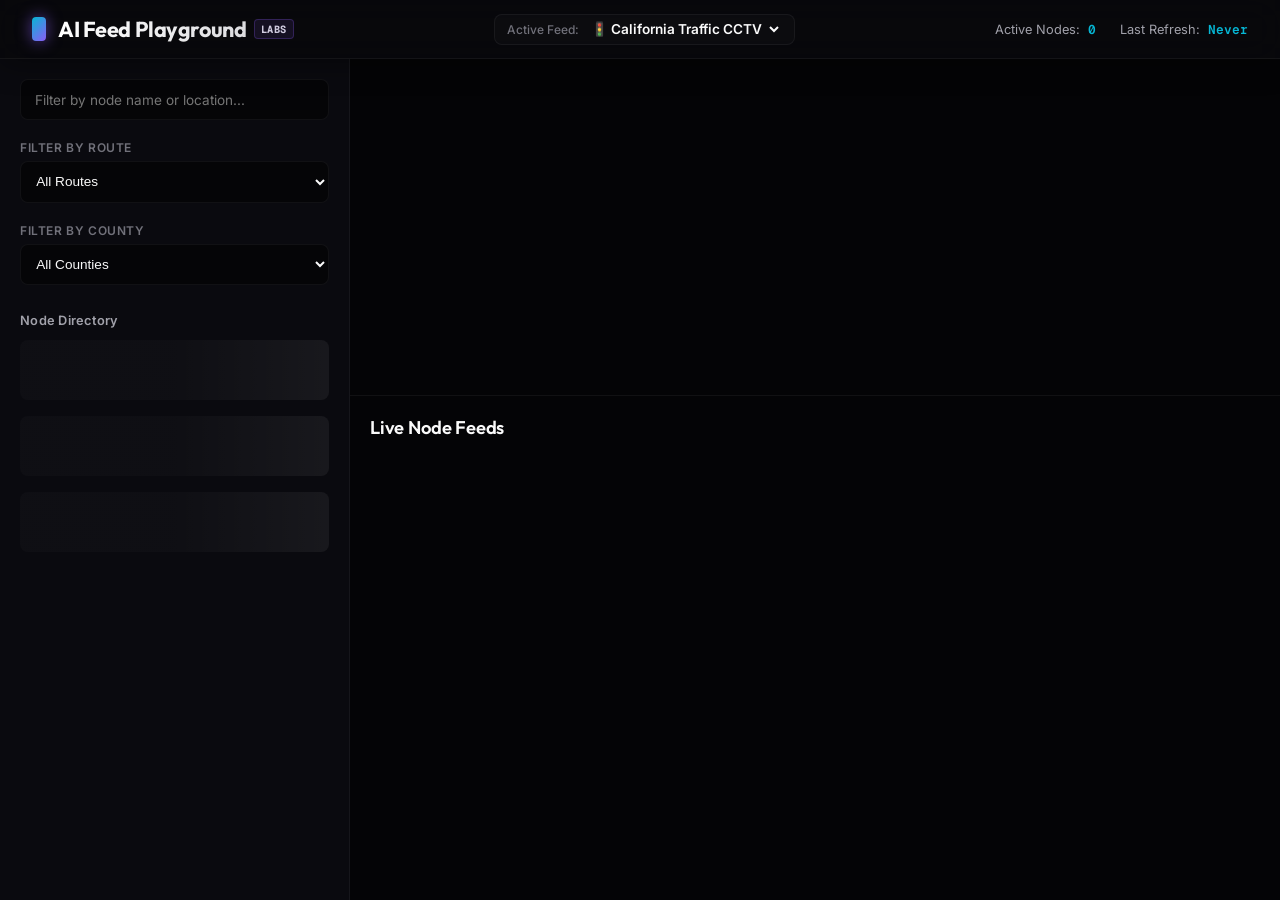
==== outputs/ui/index.html @ daa3f90f "feat: restructure to modular multi-feed architecture with Vercel Labs AI Playground UI" ====
<!DOCTYPE html>
<html lang="en">
<head>
    <meta charset="UTF-8">
    <meta name="viewport" content="width=device-width, initial-scale=1.0">
    <title>AI Data Feed Playground — Vercel Labs</title>
    <meta name="description" content="Interactive AI playground analyzing live data feeds using Google Gemini.">
    <!-- Google Fonts -->
    <link rel="preconnect" href="https://fonts.googleapis.com">
    <link rel="preconnect" href="https://fonts.gstatic.com" crossorigin>
    <link href="https://fonts.googleapis.com/css2?family=Geist+Mono:wght@400;500;700&family=Inter:wght@300;400;500;600;700&family=Outfit:wght@500;600;700;800&display=swap" rel="stylesheet">
    <!-- Custom CSS -->
    <link rel="stylesheet" href="style.css">
</head>
<body>

    <!-- Header -->
    <header id="main-header">
        <div class="logo-container">
            <div class="logo-badge"></div>
            <h1>AI Feed Playground <span class="labs-tag">LABS</span></h1>
        </div>
        
        <!-- Feed Type Selector -->
        <div class="feed-selector-wrapper">
            <span class="feed-selector-label">Active Feed:</span>
            <select id="feed-select" class="feed-select-premium">
                <option value="traffic">🚦 California Traffic CCTV</option>
                <option value="zoo">🐼 Live Zoo Animal Cams</option>
            </select>
        </div>

        <div class="stats-container">
            <div class="stat-item" id="stat-cameras">
                Active Nodes: <span class="stat-val" id="active-count">0</span>
            </div>
            <div class="stat-item" id="stat-updated">
                Last Refresh: <span class="stat-val" id="last-updated-time">Never</span>
            </div>
        </div>
    </header>

    <!-- Main Application Container -->
    <main class="app-container" id="app-main">
        
        <!-- Sidebar Controls -->
        <aside class="sidebar" id="app-sidebar">
            <!-- Search -->
            <div class="search-box">
                <input type="text" id="search-input" class="search-input" placeholder="Filter by node name or location..." aria-label="Search nodes">
            </div>

            <!-- Route/Zone Filter -->
            <div class="filter-group">
                <label for="route-filter" class="filter-label" id="route-filter-label">Filter by Route</label>
                <select id="route-filter" class="filter-select">
                    <option value="all">All Routes</option>
                </select>
            </div>

            <!-- County/Sector Filter -->
            <div class="filter-group">
                <label for="county-filter" class="filter-label" id="county-filter-label">Filter by County</label>
                <select id="county-filter" class="filter-select">
                    <option value="all">All Counties</option>
                </select>
            </div>

            <!-- List View -->
            <div class="active-listing">
                <div class="listing-title">Node Directory</div>
                <div id="camera-list" class="camera-list-item-container">
                    <div class="shimmer" style="height: 60px; border-radius: 8px; margin-bottom: 0.50rem;"></div>
                    <div class="shimmer" style="height: 60px; border-radius: 8px; margin-bottom: 0.50rem;"></div>
                    <div class="shimmer" style="height: 60px; border-radius: 8px; margin-bottom: 0.50rem;"></div>
                </div>
            </div>
        </aside>

        <!-- Right Side Content -->
        <div class="content-area" id="main-content">
            
            <!-- Map Section -->
            <section class="map-section" aria-label="Interactive Node Map">
                <div id="map"></div>
            </section>

            <!-- Card Gallery -->
            <section class="gallery-section" aria-label="Node Feeds Grid">
                <div class="gallery-header">
                    <h2 class="gallery-title" id="gallery-header-title">Live Node Feeds</h2>
                </div>
                <div class="gallery-grid" id="camera-gallery">
                    <!-- Cards loaded dynamically -->
                </div>
            </section>

        </div>
    </main>

    <!-- Split-Screen Detail & Intelligence Sandbox Modal -->
    <div class="modal" id="camera-modal" role="dialog" aria-modal="true" aria-labelledby="modal-camera-title">
        <div class="modal-content">
            <button class="modal-close" id="modal-close-btn" aria-label="Close modal">&times;</button>
            
            <div class="modal-split-container">
                <!-- Left Column: Image -->
                <div class="modal-left-panel">
                    <div class="modal-img-container">
                        <img src="" alt="" class="modal-img" id="modal-image">
                    </div>
                </div>
                
                <!-- Right Column: Info & AI Sandbox -->
                <div class="modal-right-panel">
                    <div class="modal-info-section">
                        <h3 class="modal-title" id="modal-camera-title">Camera Title</h3>
                        <div class="modal-meta-grid">
                            <div>
                                <span class="modal-meta-label" id="modal-lbl-route">Route:</span>
                                <span class="modal-meta-value" id="modal-route">N/A</span>
                            </div>
                            <div>
                                <span class="modal-meta-label">Direction:</span>
                                <span class="modal-meta-value" id="modal-direction">N/A</span>
                            </div>
                            <div>
                                <span class="modal-meta-label" id="modal-lbl-county">County:</span>
                                <span class="modal-meta-value" id="modal-county">N/A</span>
                            </div>
                            <div>
                                <span class="modal-meta-label">Nearby:</span>
                                <span class="modal-meta-value" id="modal-nearby">N/A</span>
                            </div>
                        </div>
                    </div>
                    
                    <!-- Intelligence Sandbox Panel -->
                    <div class="intelligence-sandbox">
                        <div class="sandbox-header">
                            <div class="sandbox-pulse-dot"></div>
                            <h4>AI Intelligence Sandbox</h4>
                        </div>
                        <p class="sandbox-desc">Interact with Gemini to analyze the live camera feed below. Select a goal or write a custom query.</p>
                        
                        <!-- Analysis Prompt Selector -->
                        <div class="sandbox-field-group">
                            <label for="prompt-select" class="sandbox-label">Analysis Objective</label>
                            <select id="prompt-select" class="sandbox-select">
                                <option value="describe">📝 General Description</option>
                                <option value="count">🧮 Count Objects / Animals</option>
                                <option value="hazard">⚠️ Assess Hazards / Activities</option>
                                <option value="custom">✨ Custom User Query</option>
                            </select>
                        </div>
                        
                        <!-- Custom Prompt Textarea (Hidden by default) -->
                        <div class="sandbox-field-group" id="custom-prompt-group" style="display: none;">
                            <label for="custom-prompt-input" class="sandbox-label">Custom Query Prompt</label>
                            <textarea id="custom-prompt-input" class="sandbox-textarea" placeholder="e.g. Is there any animal sleeping in the tree or a vehicle passing by?"></textarea>
                        </div>
                        
                        <!-- Action Button -->
                        <button id="run-analysis-btn" class="sandbox-action-btn">
                            <span class="btn-text">Run AI Analysis</span>
                            <div class="btn-glow"></div>
                        </button>
                        
                        <!-- Results Container -->
                        <div class="sandbox-result-box" id="analysis-result-container">
                            <div class="result-placeholder" id="result-placeholder">
                                Waiting for analysis parameters. Select a goal and click Run.
                            </div>
                            <div class="result-loader" id="result-loader" style="display: none;">
                                <div class="labs-spinner"></div>
                                <span class="loading-text">Gemini is inspecting frame...</span>
                            </div>
                            <div class="result-body" id="analysis-result-content" style="display: none;">
                                <!-- AI output markdown/text gets rendered here -->
                            </div>
                        </div>
                    </div>
                </div>
            </div>
        </div>
    </div>

    <!-- Google Maps JS API -->
    <script src="https://maps.googleapis.com/maps/api/js?key={{GOOGLE_MAPS_API_KEY}}"></script>
    <!-- Custom Application Logic -->
    <script src="app.js"></script>
</body>
</html>
---- outputs/ui/style.css ----
@import url('https://fonts.googleapis.com/css2?family=Geist+Mono:wght@400;500;700&family=Inter:wght@300;400;500;600;700&family=Outfit:wght@500;600;700;800&display=swap');

:root {
    --bg-primary: #040406;
    --bg-secondary: #0a0a0f;
    --bg-card: rgba(13, 13, 21, 0.6);
    --border-color: rgba(255, 255, 255, 0.05);
    --border-hover: rgba(139, 92, 246, 0.4); /* Violet accent */
    
    --accent-cyan: #06b6d4;
    --accent-violet: #8b5cf6;
    --accent-pink: #ec4899;
    --accent-green: #10b981;
    --accent-amber: #f59e0b;
    
    --text-primary: #fafafa;
    --text-secondary: #a1a1aa;
    --text-muted: #71717a;
    
    --glass-blur: blur(16px);
    --glass-bg: rgba(10, 10, 15, 0.7);
    
    --shadow-premium: 0 12px 40px 0 rgba(0, 0, 0, 0.8), inset 0 1px 0 rgba(255, 255, 255, 0.05);
    --shadow-glow: 0 0 20px rgba(139, 92, 246, 0.15);
    
    --font-sans: 'Inter', sans-serif;
    --font-heading: 'Outfit', sans-serif;
    --font-mono: 'Geist Mono', monospace;
}

* {
    margin: 0;
    padding: 0;
    box-sizing: border-box;
    scrollbar-width: thin;
    scrollbar-color: rgba(255, 255, 255, 0.08) transparent;
}

body {
    background-color: var(--bg-primary);
    color: var(--text-primary);
    font-family: var(--font-sans);
    min-height: 100vh;
    overflow-x: hidden;
    display: flex;
    flex-direction: column;
}

/* Scrollbar styling */
::-webkit-scrollbar {
    width: 6px;
    height: 6px;
}
::-webkit-scrollbar-track {
    background: transparent;
}
::-webkit-scrollbar-thumb {
    background: rgba(255, 255, 255, 0.08);
    border-radius: 10px;
}
::-webkit-scrollbar-thumb:hover {
    background: var(--accent-violet);
}

/* Header */
header {
    background: var(--glass-bg);
    backdrop-filter: var(--glass-blur);
    border-bottom: 1px solid var(--border-color);
    padding: 0.85rem 2rem;
    position: sticky;
    top: 0;
    z-index: 1000;
    display: flex;
    justify-content: space-between;
    align-items: center;
    box-shadow: 0 4px 30px rgba(0, 0, 0, 0.4);
}

.logo-container {
    display: flex;
    align-items: center;
    gap: 0.75rem;
}

.logo-badge {
    background: linear-gradient(135deg, var(--accent-cyan), var(--accent-violet));
    width: 14px;
    height: 24px;
    border-radius: 4px;
    box-shadow: 0 0 15px rgba(139, 92, 246, 0.6);
}

h1 {
    font-family: var(--font-heading);
    font-size: 1.35rem;
    font-weight: 700;
    letter-spacing: -0.02em;
    background: linear-gradient(to right, #ffffff, #d4d4d8);
    -webkit-background-clip: text;
    -webkit-text-fill-color: transparent;
    display: flex;
    align-items: center;
    gap: 0.5rem;
}

.labs-tag {
    font-size: 0.65rem;
    font-family: var(--font-mono);
    color: var(--accent-violet);
    background: rgba(139, 92, 246, 0.1);
    border: 1px solid rgba(139, 92, 246, 0.25);
    padding: 0.15rem 0.35rem;
    border-radius: 4px;
    font-weight: 700;
    letter-spacing: 0.05em;
}

/* Feed Selector Header Control */
.feed-selector-wrapper {
    display: flex;
    align-items: center;
    gap: 0.5rem;
    background: rgba(255, 255, 255, 0.02);
    border: 1px solid var(--border-color);
    padding: 0.35rem 0.75rem;
    border-radius: 8px;
}

.feed-selector-label {
    font-size: 0.75rem;
    color: var(--text-muted);
    font-weight: 500;
}

.feed-select-premium {
    background: transparent;
    border: none;
    color: var(--text-primary);
    font-family: var(--font-sans);
    font-size: 0.85rem;
    font-weight: 600;
    cursor: pointer;
    outline: none;
    padding-right: 0.25rem;
}

.feed-select-premium option {
    background: var(--bg-secondary);
    color: var(--text-primary);
}

.stats-container {
    display: flex;
    align-items: center;
    gap: 1.5rem;
}

.stat-item {
    font-size: 0.8rem;
    color: var(--text-secondary);
}

.stat-val {
    color: var(--accent-cyan);
    font-weight: 600;
    margin-left: 0.25rem;
    font-family: var(--font-mono);
}

/* Main Layout */
.app-container {
    display: grid;
    grid-template-columns: 350px 1fr;
    flex: 1;
    height: calc(100vh - 58px);
    overflow: hidden;
}

/* Sidebar */
.sidebar {
    background: var(--bg-secondary);
    border-right: 1px solid var(--border-color);
    padding: 1.25rem;
    display: flex;
    flex-direction: column;
    gap: 1.25rem;
    overflow-y: auto;
}

.search-box {
    position: relative;
}

.search-input {
    width: 100%;
    background: rgba(0, 0, 0, 0.5);
    border: 1px solid var(--border-color);
    border-radius: 8px;
    padding: 0.7rem 0.9rem;
    color: var(--text-primary);
    font-family: var(--font-sans);
    font-size: 0.85rem;
    outline: none;
    transition: all 0.25s cubic-bezier(0.4, 0, 0.2, 1);
}

.search-input:focus {
    border-color: var(--accent-violet);
    box-shadow: 0 0 15px rgba(139, 92, 246, 0.1);
}

.filter-group {
    display: flex;
    flex-direction: column;
    gap: 0.4rem;
}

.filter-label {
    font-size: 0.75rem;
    font-weight: 600;
    text-transform: uppercase;
    letter-spacing: 0.05em;
    color: var(--text-muted);
}

.filter-select {
    width: 100%;
    background: rgba(0, 0, 0, 0.5);
    border: 1px solid var(--border-color);
    border-radius: 8px;
    padding: 0.7rem;
    color: var(--text-primary);
    font-size: 0.85rem;
    outline: none;
    cursor: pointer;
    transition: all 0.25s ease;
}

.filter-select:focus {
    border-color: var(--accent-violet);
}

.active-listing {
    flex: 1;
    display: flex;
    flex-direction: column;
    gap: 0.75rem;
    overflow-y: auto;
    margin-top: 0.5rem;
}

.listing-title {
    font-size: 0.8rem;
    font-weight: 600;
    color: var(--text-secondary);
    letter-spacing: 0.02em;
}

.camera-list-item-container {
    display: flex;
    flex-direction: column;
    gap: 0.5rem;
}

.camera-list-item {
    background: var(--bg-card);
    border: 1px solid var(--border-color);
    border-radius: 8px;
    padding: 0.75rem;
    cursor: pointer;
    transition: all 0.2s ease;
    display: flex;
    flex-direction: column;
    gap: 0.25rem;
}

.camera-list-item:hover {
    border-color: var(--border-hover);
    transform: translateY(-1px);
    background: rgba(255, 255, 255, 0.01);
}

.camera-list-item.selected {
    border-color: var(--accent-violet);
    background: rgba(139, 92, 246, 0.08);
}

.item-name {
    font-size: 0.8rem;
    font-weight: 500;
    color: var(--text-primary);
}

.item-meta {
    font-size: 0.7rem;
    color: var(--text-muted);
    display: flex;
    justify-content: space-between;
}

/* Content Area */
.content-area {
    display: flex;
    flex-direction: column;
    overflow-y: auto;
}

.map-section {
    height: 40%;
    min-height: 280px;
    border-bottom: 1px solid var(--border-color);
    position: relative;
}

#map {
    width: 100%;
    height: 100%;
}

/* Gallery Section */
.gallery-section {
    padding: 1.25rem;
    flex: 1;
    display: flex;
    flex-direction: column;
    gap: 1rem;
}

.gallery-header {
    display: flex;
    justify-content: space-between;
    align-items: center;
}

.gallery-title {
    font-family: var(--font-heading);
    font-size: 1.15rem;
    font-weight: 600;
    letter-spacing: -0.01em;
}

.gallery-grid {
    display: grid;
    grid-template-columns: repeat(auto-fill, minmax(260px, 1fr));
    gap: 1rem;
}

/* Camera Card */
.camera-card {
    background: var(--bg-card);
    border: 1px solid var(--border-color);
    border-radius: 12px;
    overflow: hidden;
    transition: all 0.3s cubic-bezier(0.4, 0, 0.2, 1);
    box-shadow: 0 4px 20px rgba(0, 0, 0, 0.4);
    display: flex;
    flex-direction: column;
}

.camera-card:hover {
    border-color: var(--border-hover);
    transform: translateY(-2px);
    box-shadow: var(--shadow-premium), var(--shadow-glow);
}

.card-img-wrapper {
    position: relative;
    aspect-ratio: 16/10;
    background-color: #020203;
    overflow: hidden;
    cursor: pointer;
}

.card-img {
    width: 100%;
    height: 100%;
    object-fit: cover;
    transition: transform 0.6s cubic-bezier(0.16, 1, 0.3, 1);
}

.camera-card:hover .card-img {
    transform: scale(1.04);
}

.card-badge {
    position: absolute;
    top: 0.5rem;
    right: 0.5rem;
    background: rgba(4, 4, 6, 0.85);
    border: 1px solid var(--border-color);
    padding: 0.2rem 0.45rem;
    border-radius: 4px;
    font-size: 0.65rem;
    font-weight: 600;
    color: var(--accent-cyan);
    letter-spacing: 0.05em;
    text-transform: uppercase;
}

.card-body {
    padding: 0.85rem;
    display: flex;
    flex-direction: column;
    gap: 0.35rem;
}

.card-title {
    font-size: 0.85rem;
    font-weight: 600;
    color: var(--text-primary);
    line-height: 1.3;
}

.card-meta {
    display: flex;
    justify-content: space-between;
    font-size: 0.7rem;
    color: var(--text-muted);
}

/* Modal Split Screen Styling */
.modal {
    display: none;
    position: fixed;
    top: 0;
    left: 0;
    width: 100vw;
    height: 100vh;
    background: rgba(2, 2, 3, 0.85);
    backdrop-filter: blur(20px);
    z-index: 2000;
    justify-content: center;
    align-items: center;
    padding: 1.5rem;
    opacity: 0;
    transition: opacity 0.3s cubic-bezier(0.16, 1, 0.3, 1);
}

.modal.show {
    display: flex;
    opacity: 1;
}

.modal-content {
    background: var(--bg-secondary);
    border: 1px solid var(--border-color);
    border-radius: 16px;
    max-width: 1100px;
    width: 100%;
    max-height: 90vh;
    overflow: hidden;
    position: relative;
    box-shadow: var(--shadow-premium);
    transform: scale(0.97);
    transition: transform 0.3s cubic-bezier(0.16, 1, 0.3, 1);
}

.modal.show .modal-content {
    transform: scale(1);
}

.modal-close {
    position: absolute;
    top: 1rem;
    right: 1rem;
    background: rgba(255, 255, 255, 0.03);
    border: 1px solid var(--border-color);
    width: 32px;
    height: 32px;
    border-radius: 50%;
    display: flex;
    justify-content: center;
    align-items: center;
    color: var(--text-secondary);
    font-size: 1rem;
    cursor: pointer;
    transition: all 0.2s ease;
    z-index: 10;
}

.modal-close:hover {
    background: var(--accent-violet);
    color: #ffffff;
    transform: rotate(90deg);
}

/* Split screen layout */
.modal-split-container {
    display: grid;
    grid-template-columns: 1.2fr 1fr;
    height: 100%;
    max-height: 90vh;
}

.modal-left-panel {
    background: #020203;
    display: flex;
    align-items: center;
    justify-content: center;
    border-right: 1px solid var(--border-color);
}

.modal-img-container {
    width: 100%;
    height: 100%;
    aspect-ratio: 16/10;
    max-height: 80vh;
}

.modal-img {
    width: 100%;
    height: 100%;
    object-fit: contain;
}

.modal-right-panel {
    padding: 1.5rem;
    display: flex;
    flex-direction: column;
    gap: 1.25rem;
    overflow-y: auto;
    max-height: 90vh;
}

.modal-info-section {
    display: flex;
    flex-direction: column;
    gap: 0.75rem;
    border-bottom: 1px solid var(--border-color);
    padding-bottom: 1rem;
}

.modal-title {
    font-family: var(--font-heading);
    font-size: 1.2rem;
    font-weight: 700;
}

.modal-meta-grid {
    display: grid;
    grid-template-columns: repeat(2, 1fr);
    gap: 0.5rem;
    font-size: 0.8rem;
}

.modal-meta-label {
    color: var(--text-muted);
    font-weight: 500;
}

.modal-meta-value {
    color: var(--text-secondary);
}

/* Intelligence Sandbox Style */
.intelligence-sandbox {
    background: rgba(255, 255, 255, 0.02);
    border: 1px solid var(--border-color);
    border-radius: 10px;
    padding: 1rem;
    display: flex;
    flex-direction: column;
    gap: 0.85rem;
}

.sandbox-header {
    display: flex;
    align-items: center;
    gap: 0.5rem;
}

.sandbox-pulse-dot {
    width: 8px;
    height: 8px;
    background-color: var(--accent-violet);
    border-radius: 50%;
    box-shadow: 0 0 10px var(--accent-violet);
    animation: labs-pulse 2s infinite;
}

@keyframes labs-pulse {
    0% { transform: scale(0.9); opacity: 0.6; }
    50% { transform: scale(1.15); opacity: 1; }
    100% { transform: scale(0.9); opacity: 0.6; }
}

.sandbox-header h4 {
    font-family: var(--font-heading);
    font-size: 0.95rem;
    font-weight: 600;
    letter-spacing: -0.01em;
}

.sandbox-desc {
    font-size: 0.75rem;
    color: var(--text-secondary);
    line-height: 1.4;
}

.sandbox-field-group {
    display: flex;
    flex-direction: column;
    gap: 0.35rem;
}

.sandbox-label {
    font-size: 0.7rem;
    font-weight: 600;
    text-transform: uppercase;
    letter-spacing: 0.04em;
    color: var(--text-muted);
}

.sandbox-select {
    background: #020203;
    border: 1px solid var(--border-color);
    color: var(--text-primary);
    border-radius: 6px;
    padding: 0.55rem;
    font-size: 0.8rem;
    outline: none;
    cursor: pointer;
    font-family: var(--font-sans);
}

.sandbox-select:focus {
    border-color: var(--accent-violet);
}

.sandbox-textarea {
    background: #020203;
    border: 1px solid var(--border-color);
    color: var(--text-primary);
    border-radius: 6px;
    padding: 0.55rem;
    font-size: 0.8rem;
    outline: none;
    resize: none;
    height: 60px;
    font-family: var(--font-sans);
}

.sandbox-textarea:focus {
    border-color: var(--accent-violet);
}

.sandbox-action-btn {
    background: #ffffff;
    color: #000000;
    border: none;
    padding: 0.65rem;
    border-radius: 6px;
    font-size: 0.8rem;
    font-weight: 600;
    cursor: pointer;
    position: relative;
    overflow: hidden;
    transition: all 0.2s ease;
    display: flex;
    justify-content: center;
    align-items: center;
}

.sandbox-action-btn:hover {
    background: #e4e4e7;
    box-shadow: 0 4px 15px rgba(255, 255, 255, 0.1);
}

/* Results Display Box */
.sandbox-result-box {
    background: #020203;
    border: 1px solid var(--border-color);
    border-radius: 6px;
    padding: 0.75rem;
    min-height: 100px;
    max-height: 250px;
    overflow-y: auto;
    font-family: var(--font-mono);
    font-size: 0.75rem;
    line-height: 1.5;
}

.result-placeholder {
    color: var(--text-muted);
    text-align: center;
    padding-top: 1.5rem;
}

.result-loader {
    display: flex;
    flex-direction: column;
    align-items: center;
    gap: 0.5rem;
    padding-top: 1rem;
    color: var(--text-secondary);
}

.labs-spinner {
    width: 20px;
    height: 20px;
    border: 2px solid rgba(139, 92, 246, 0.1);
    border-top: 2px solid var(--accent-violet);
    border-radius: 50%;
    animation: labs-spin 0.8s linear infinite;
}

@keyframes labs-spin {
    0% { transform: rotate(0deg); }
    100% { transform: rotate(360deg); }
}

.result-body {
    color: #e4e4e7;
    white-space: pre-wrap;
}

/* Shimmer/Empty states */
.shimmer {
    background: linear-gradient(90deg, rgba(255, 255, 255, 0.02) 25%, rgba(255, 255, 255, 0.06) 50%, rgba(255, 255, 255, 0.02) 75%);
    background-size: 200% 100%;
    animation: loading-shimmer 1.5s infinite;
}

@keyframes loading-shimmer {
    0% { background-position: 200% 0; }
    100% { background-position: -200% 0; }
}

.empty-state {
    grid-column: 1 / -1;
    text-align: center;
    padding: 2.5rem;
    color: var(--text-muted);
    font-size: 0.85rem;
    border: 1px dashed var(--border-color);
    border-radius: 8px;
}

/* Leaflet Info Window styling overrides */
.gm-style .gm-style-iw-c {
    background-color: var(--bg-secondary) !important;
    border: 1px solid var(--border-color) !important;
    border-radius: 10px !important;
    box-shadow: var(--shadow-premium) !important;
}

.gm-style .gm-style-iw-t::after {
    background: var(--bg-secondary) !important;
    border-left: 1px solid var(--border-color) !important;
    border-bottom: 1px solid var(--border-color) !important;
}

.gm-style .gm-style-iw-d {
    overflow: hidden !important;
}

/* Responsive split modal */
@media (max-width: 900px) {
    .app-container {
        grid-template-columns: 1fr;
        height: auto;
        overflow: visible;
    }
    
    .sidebar {
        height: 380px;
        border-right: none;
        border-bottom: 1px solid var(--border-color);
    }
    
    .content-area {
        height: auto;
        overflow: visible;
    }
    
    .map-section {
        height: 320px;
    }
    
    .modal-split-container {
        grid-template-columns: 1fr;
        max-height: 85vh;
        overflow-y: auto;
    }
    
    .modal-left-panel {
        border-right: none;
        border-bottom: 1px solid var(--border-color);
        max-height: 300px;
    }
    
    .modal-right-panel {
        max-height: none;
    }
}
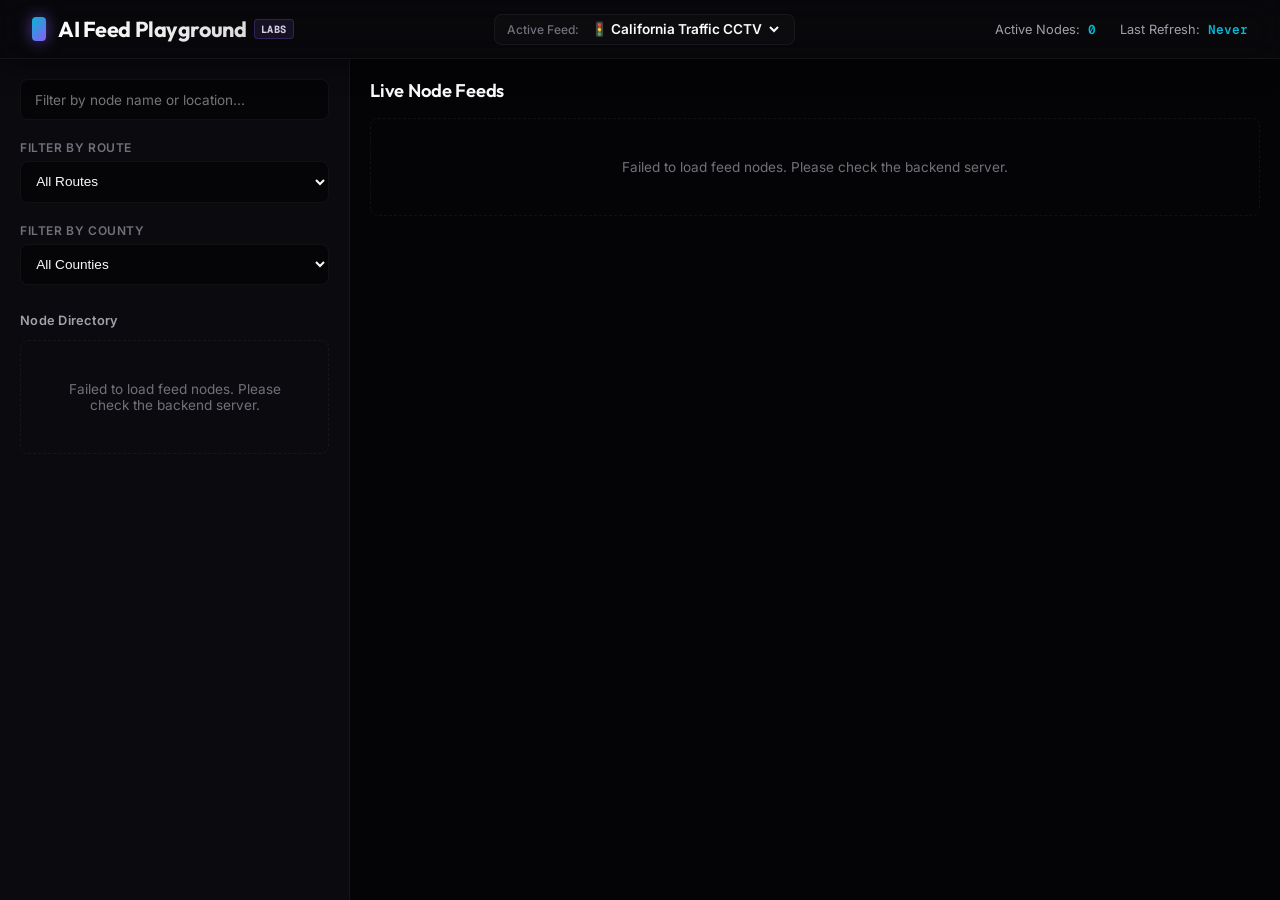
==== commit 7dde6217: "Remove Google Maps logic and layout to fix UI glitching" ====
--- a/outputs/ui/index.html
+++ b/outputs/ui/index.html
@@ -80,10 +80,6 @@
         <!-- Right Side Content -->
         <div class="content-area" id="main-content">
             
-            <!-- Map Section -->
-            <section class="map-section" aria-label="Interactive Node Map">
-                <div id="map"></div>
-            </section>
 
             <!-- Card Gallery -->
             <section class="gallery-section" aria-label="Node Feeds Grid">
@@ -104,10 +100,13 @@
             <button class="modal-close" id="modal-close-btn" aria-label="Close modal">&times;</button>
             
             <div class="modal-split-container">
-                <!-- Left Column: Image -->
+                <!-- Left Column: Image / Live Stream -->
                 <div class="modal-left-panel">
                     <div class="modal-img-container">
                         <img src="" alt="" class="modal-img" id="modal-image">
+                        <iframe id="modal-youtube-frame" class="modal-youtube-frame"
+                            src="" frameborder="0" allow="autoplay; encrypted-media"
+                            allowfullscreen style="display:none;"></iframe>
                     </div>
                 </div>
                 
@@ -185,8 +184,7 @@
         </div>
     </div>
 
-    <!-- Google Maps JS API -->
-    <script src="https://maps.googleapis.com/maps/api/js?key={{GOOGLE_MAPS_API_KEY}}"></script>
+
     <!-- Custom Application Logic -->
     <script src="app.js"></script>
 </body>
--- a/outputs/ui/style.css
+++ b/outputs/ui/style.css
@@ -514,6 +514,13 @@
     object-fit: contain;
 }
 
+.modal-youtube-frame {
+    width: 100%;
+    height: 100%;
+    border: none;
+    border-radius: 8px;
+}
+
 .modal-right-panel {
     padding: 1.5rem;
     display: flex;
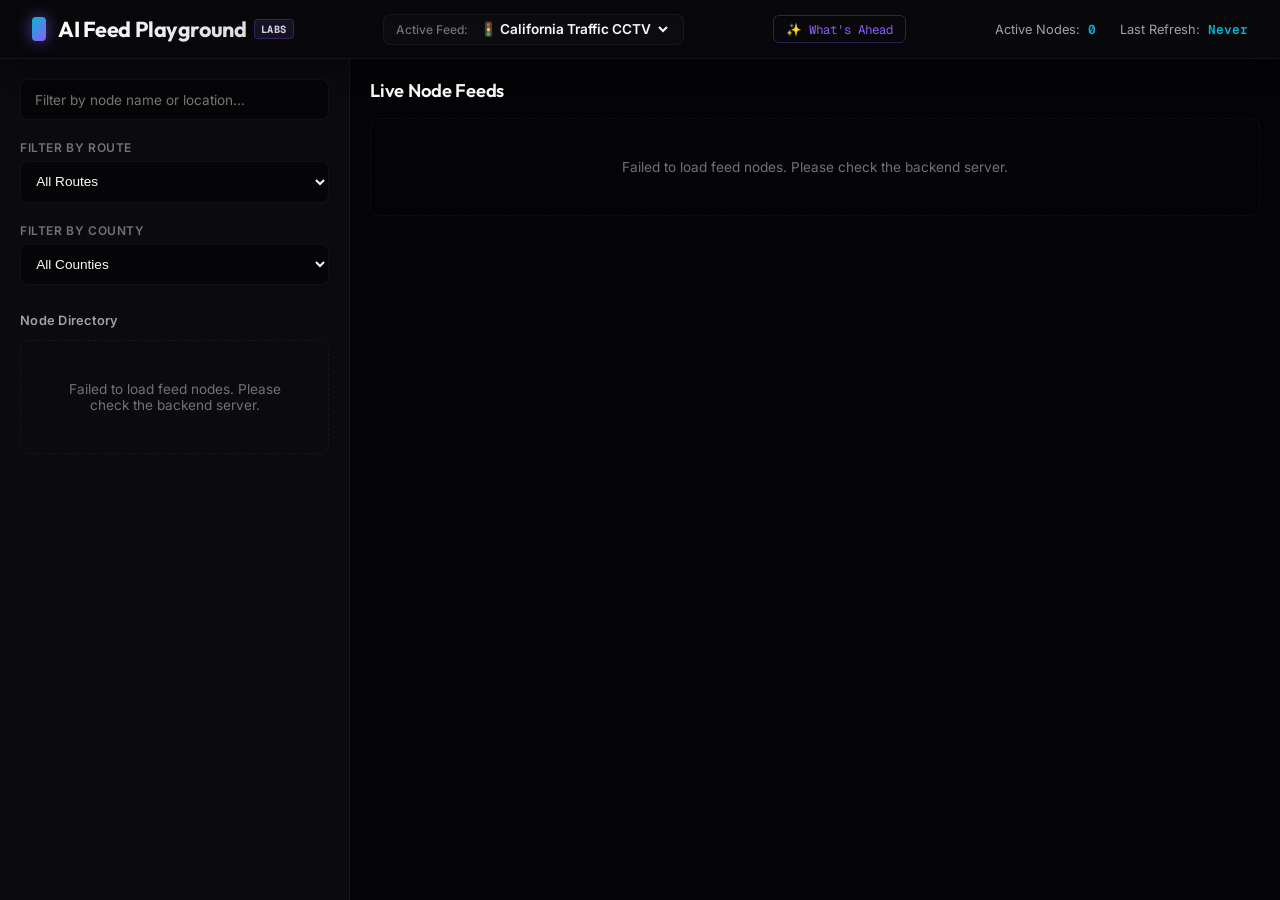
==== commit 491c24f0: "feat: add route-based scavenger hunt with Gemini vision Adds "What's Ahead" feature at /scavenger.ht" ====
--- a/outputs/ui/index.html
+++ b/outputs/ui/index.html
@@ -29,6 +29,8 @@
                 <option value="zoo">🐼 Live Zoo Animal Cams</option>
             </select>
         </div>
+
+        <a href="/scavenger.html" style="font-size:0.78rem;font-family:'Geist Mono',monospace;color:var(--accent-violet);text-decoration:none;border:1px solid rgba(139,92,246,0.3);padding:0.3rem 0.75rem;border-radius:6px;transition:background 0.2s;" onmouseover="this.style.background='rgba(139,92,246,0.1)'" onmouseout="this.style.background='transparent'">✨ What's Ahead</a>
 
         <div class="stats-container">
             <div class="stat-item" id="stat-cameras">
--- a/outputs/ui/style.css
+++ b/outputs/ui/style.css
@@ -12,6 +12,7 @@
     --accent-pink: #ec4899;
     --accent-green: #10b981;
     --accent-amber: #f59e0b;
+    --accent-danger: #f43f5e;
     
     --text-primary: #fafafa;
     --text-secondary: #a1a1aa;
@@ -383,10 +384,17 @@
     transform: scale(1.04);
 }
 
-.card-badge {
+.card-badges {
     position: absolute;
     top: 0.5rem;
     right: 0.5rem;
+    display: flex;
+    gap: 0.35rem;
+    align-items: center;
+    z-index: 5;
+}
+
+.card-badge {
     background: rgba(4, 4, 6, 0.85);
     border: 1px solid var(--border-color);
     padding: 0.2rem 0.45rem;
@@ -801,3 +809,109 @@
         max-height: none;
     }
 }
+
+/* Count Badge styles */
+.count-badge {
+    background: rgba(10, 10, 15, 0.85);
+    border: 1px solid var(--border-color);
+    padding: 0.2rem 0.45rem;
+    border-radius: 4px;
+    font-size: 0.65rem;
+    font-weight: 600;
+    backdrop-filter: var(--glass-blur);
+    display: flex;
+    align-items: center;
+    gap: 4px;
+    box-shadow: 0 4px 10px rgba(0,0,0,0.3);
+}
+
+.count-badge.traffic-accent {
+    border-color: rgba(6, 182, 212, 0.4);
+    color: var(--accent-cyan);
+}
+
+.count-badge.zoo-accent {
+    border-color: rgba(139, 92, 246, 0.4);
+    color: var(--accent-violet);
+}
+
+/* Sidebar List Count Badge styles */
+.list-count-badge {
+    font-size: 0.65rem;
+    font-weight: 600;
+    padding: 0.15rem 0.4rem;
+    border-radius: 4px;
+    font-family: var(--font-mono);
+    white-space: nowrap;
+}
+
+.list-count-badge.traffic-accent {
+    background: rgba(6, 182, 212, 0.1);
+    border: 1px solid rgba(6, 182, 212, 0.25);
+    color: var(--accent-cyan);
+}
+
+.list-count-badge.zoo-accent {
+    background: rgba(139, 92, 246, 0.1);
+    border: 1px solid rgba(139, 92, 246, 0.25);
+    color: var(--accent-violet);
+}
+
+/* Safety Badge styles */
+.safety-badge {
+    background: rgba(10, 10, 15, 0.85);
+    border: 1px solid var(--border-color);
+    padding: 0.2rem 0.45rem;
+    border-radius: 4px;
+    font-size: 0.65rem;
+    font-weight: 600;
+    backdrop-filter: var(--glass-blur);
+    display: flex;
+    align-items: center;
+    gap: 4px;
+    box-shadow: 0 4px 10px rgba(0,0,0,0.3);
+}
+
+.safety-badge.safety-safe {
+    border-color: rgba(16, 185, 129, 0.4);
+    color: var(--accent-green);
+}
+
+.safety-badge.safety-warning {
+    border-color: rgba(245, 158, 11, 0.4);
+    color: var(--accent-amber);
+}
+
+.safety-badge.safety-danger {
+    border-color: rgba(244, 63, 94, 0.4);
+    color: var(--accent-danger);
+}
+
+/* Sidebar List Safety Badge styles */
+.list-safety-badge {
+    font-size: 0.65rem;
+    font-weight: 600;
+    padding: 0.15rem 0.4rem;
+    border-radius: 4px;
+    font-family: var(--font-mono);
+    white-space: nowrap;
+}
+
+.list-safety-badge.safety-safe {
+    background: rgba(16, 185, 129, 0.1);
+    border: 1px solid rgba(16, 185, 129, 0.25);
+    color: var(--accent-green);
+}
+
+.list-safety-badge.safety-warning {
+    background: rgba(245, 158, 11, 0.1);
+    border: 1px solid rgba(245, 158, 11, 0.25);
+    color: var(--accent-amber);
+}
+
+.list-safety-badge.safety-danger {
+    background: rgba(244, 63, 94, 0.1);
+    border: 1px solid rgba(244, 63, 94, 0.25);
+    color: var(--accent-danger);
+}
+
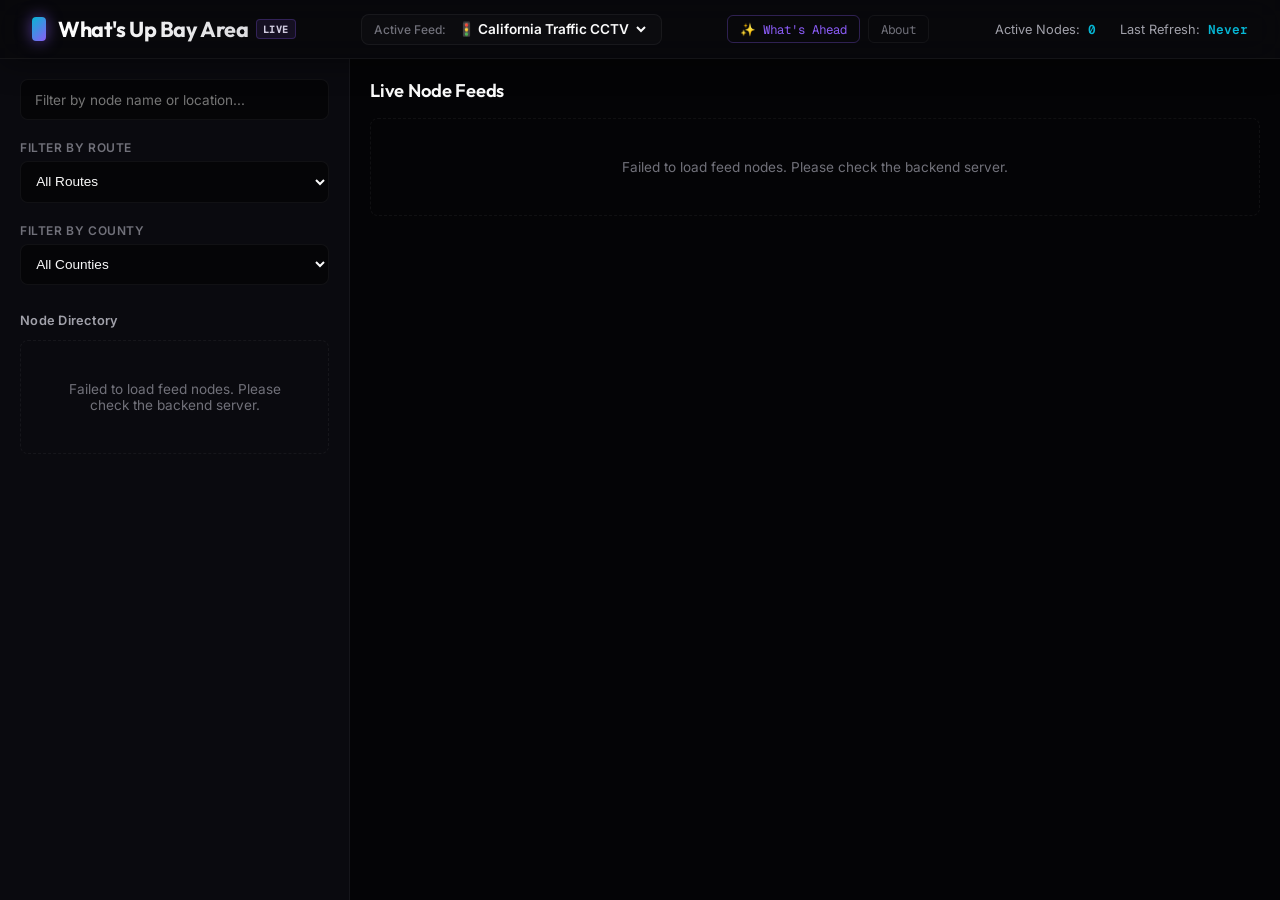
==== commit 5b6224d3: "feat: rebrand to What's Up Bay Area and add About page" ====
--- a/outputs/ui/index.html
+++ b/outputs/ui/index.html
@@ -3,7 +3,7 @@
 <head>
     <meta charset="UTF-8">
     <meta name="viewport" content="width=device-width, initial-scale=1.0">
-    <title>AI Data Feed Playground — Vercel Labs</title>
+    <title>What's Up Bay Area</title>
     <meta name="description" content="Interactive AI playground analyzing live data feeds using Google Gemini.">
     <!-- Google Fonts -->
     <link rel="preconnect" href="https://fonts.googleapis.com">
@@ -18,7 +18,7 @@
     <header id="main-header">
         <div class="logo-container">
             <div class="logo-badge"></div>
-            <h1>AI Feed Playground <span class="labs-tag">LABS</span></h1>
+            <h1>What's Up Bay Area <span class="labs-tag">LIVE</span></h1>
         </div>
         
         <!-- Feed Type Selector -->
@@ -30,7 +30,10 @@
             </select>
         </div>
 
-        <a href="/scavenger.html" style="font-size:0.78rem;font-family:'Geist Mono',monospace;color:var(--accent-violet);text-decoration:none;border:1px solid rgba(139,92,246,0.3);padding:0.3rem 0.75rem;border-radius:6px;transition:background 0.2s;" onmouseover="this.style.background='rgba(139,92,246,0.1)'" onmouseout="this.style.background='transparent'">✨ What's Ahead</a>
+        <div style="display:flex;gap:0.5rem;align-items:center;">
+            <a href="/scavenger.html" style="font-size:0.78rem;font-family:'Geist Mono',monospace;color:var(--accent-violet);text-decoration:none;border:1px solid rgba(139,92,246,0.3);padding:0.3rem 0.75rem;border-radius:6px;transition:background 0.2s;" onmouseover="this.style.background='rgba(139,92,246,0.1)'" onmouseout="this.style.background='transparent'">✨ What's Ahead</a>
+            <a href="/about.html" style="font-size:0.78rem;font-family:'Geist Mono',monospace;color:var(--text-muted);text-decoration:none;border:1px solid var(--border-color);padding:0.3rem 0.75rem;border-radius:6px;transition:background 0.2s,color 0.2s;" onmouseover="this.style.background='rgba(255,255,255,0.04)';this.style.color='var(--text-primary)'" onmouseout="this.style.background='transparent';this.style.color='var(--text-muted)'">About</a>
+        </div>
 
         <div class="stats-container">
             <div class="stat-item" id="stat-cameras">
--- a/outputs/ui/style.css
+++ b/outputs/ui/style.css
@@ -425,6 +425,24 @@
     justify-content: space-between;
     font-size: 0.7rem;
     color: var(--text-muted);
+}
+
+.fun-moment-box {
+    margin: 0 0.75rem 0.75rem;
+    padding: 0.5rem 0.65rem;
+    background: rgba(251, 191, 36, 0.07);
+    border: 1px solid rgba(251, 191, 36, 0.25);
+    border-radius: 8px;
+    font-size: 0.72rem;
+    color: #fbbf24;
+    line-height: 1.45;
+    font-style: italic;
+    animation: funFadeIn 0.4s ease;
+}
+
+@keyframes funFadeIn {
+    from { opacity: 0; transform: translateY(4px); }
+    to   { opacity: 1; transform: translateY(0); }
 }
 
 /* Modal Split Screen Styling */
@@ -915,3 +933,41 @@
     color: var(--accent-danger);
 }
 
+/* ── Air Quality Badge (card overlay) ─────────────────────────── */
+.aqi-badge {
+    background: rgba(10, 10, 15, 0.85);
+    border: 1px solid var(--border-color);
+    padding: 0.2rem 0.45rem;
+    border-radius: 4px;
+    font-size: 0.65rem;
+    font-weight: 600;
+    backdrop-filter: var(--glass-blur);
+    display: flex;
+    align-items: center;
+    gap: 4px;
+    box-shadow: 0 4px 10px rgba(0,0,0,0.3);
+}
+
+.aqi-badge.aqi-good          { border-color: rgba(16,185,129,0.5);  color: #10b981; }
+.aqi-badge.aqi-moderate      { border-color: rgba(234,179,8,0.5);   color: #eab308; }
+.aqi-badge.aqi-sensitive     { border-color: rgba(245,158,11,0.5);  color: #f59e0b; }
+.aqi-badge.aqi-unhealthy     { border-color: rgba(239,68,68,0.5);   color: #ef4444; }
+.aqi-badge.aqi-very-unhealthy{ border-color: rgba(168,85,247,0.5);  color: #a855f7; }
+.aqi-badge.aqi-hazardous     { border-color: rgba(185,28,28,0.5);   color: #b91c1c; }
+
+/* ── Air Quality Badge (sidebar list) ─────────────────────────── */
+.list-aqi-badge {
+    font-size: 0.65rem;
+    font-weight: 600;
+    padding: 0.15rem 0.4rem;
+    border-radius: 4px;
+    font-family: var(--font-mono);
+    white-space: nowrap;
+}
+
+.list-aqi-badge.aqi-good          { background: rgba(16,185,129,0.1);  border: 1px solid rgba(16,185,129,0.3);  color: #10b981; }
+.list-aqi-badge.aqi-moderate      { background: rgba(234,179,8,0.1);   border: 1px solid rgba(234,179,8,0.3);   color: #eab308; }
+.list-aqi-badge.aqi-sensitive     { background: rgba(245,158,11,0.1);  border: 1px solid rgba(245,158,11,0.3);  color: #f59e0b; }
+.list-aqi-badge.aqi-unhealthy     { background: rgba(239,68,68,0.1);   border: 1px solid rgba(239,68,68,0.3);   color: #ef4444; }
+.list-aqi-badge.aqi-very-unhealthy{ background: rgba(168,85,247,0.1);  border: 1px solid rgba(168,85,247,0.3); color: #a855f7; }
+.list-aqi-badge.aqi-hazardous     { background: rgba(185,28,28,0.1);   border: 1px solid rgba(185,28,28,0.3);   color: #b91c1c; }
